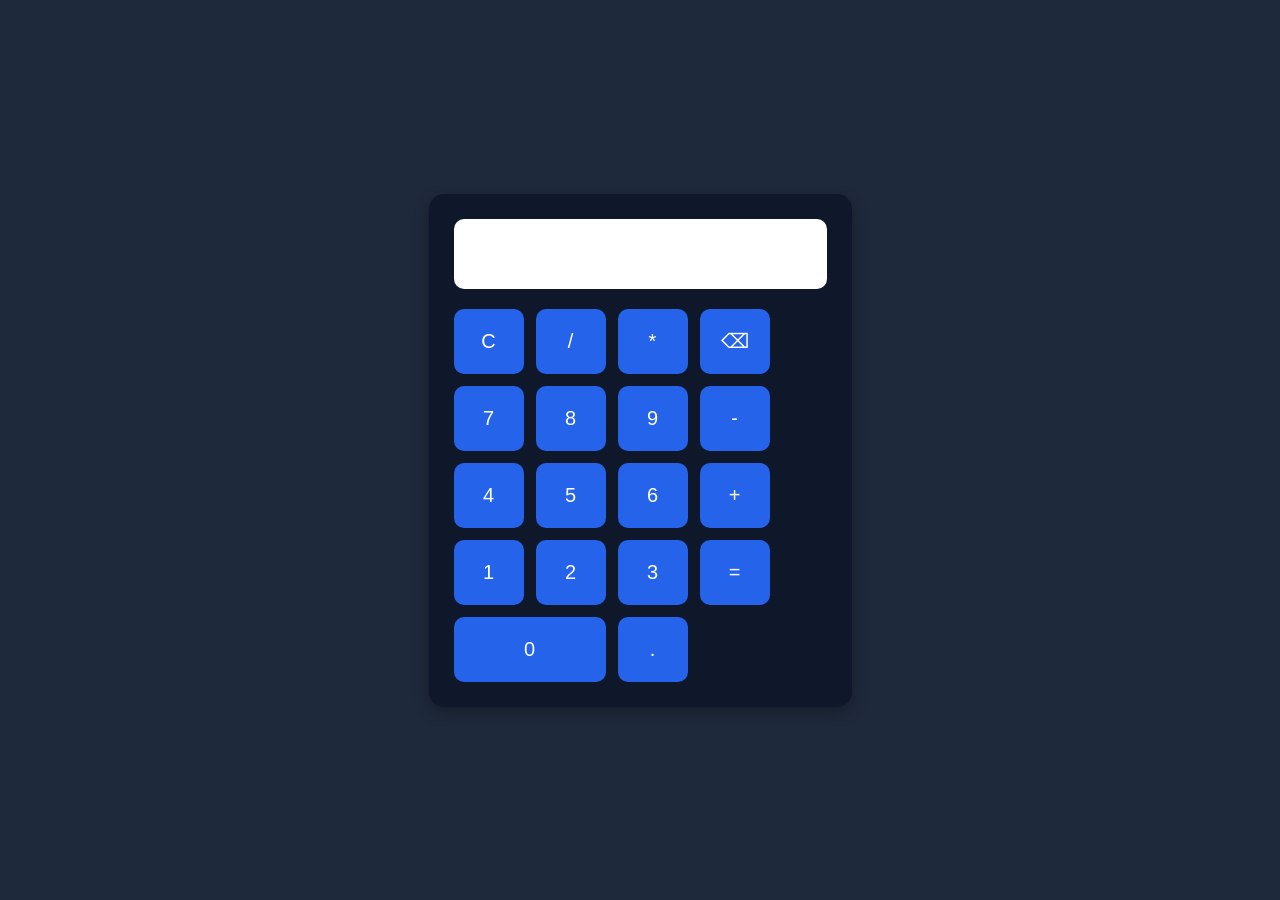
==== Calculator/index.html @ 5565592f "CODSOFT Level 1 Tasks" ====
<!DOCTYPE html>
<html>

<head>

    <title>Calculator</title>

    <link rel="stylesheet" href="style.css">

</head>

<body>

    <!-- calculator start -->

    <div class="calculator">

        <input type="text" id="screen" readonly>

        <div class="buttons">

            <button onclick="clearScreen()">C</button>
            <button onclick="append('/')">/</button>
            <button onclick="append('*')">*</button>
            <button onclick="removeOne()">⌫</button>

            <button onclick="append('7')">7</button>
            <button onclick="append('8')">8</button>
            <button onclick="append('9')">9</button>
            <button onclick="append('-')">-</button>

            <button onclick="append('4')">4</button>
            <button onclick="append('5')">5</button>
            <button onclick="append('6')">6</button>
            <button onclick="append('+')">+</button>

            <button onclick="append('1')">1</button>
            <button onclick="append('2')">2</button>
            <button onclick="append('3')">3</button>
            <button onclick="calculate()">=</button>

            <button onclick="append('0')" class="zero">0</button>
            <button onclick="append('.')">.</button>

        </div>

    </div>

    <script src="script.js"></script>

</body>

</html>
---- Calculator/style.css ----
*{
    margin:0;
    padding:0;
    box-sizing:border-box;
}

/* body center */

body{

    height:100vh;

    display:flex;

    justify-content:center;

    align-items:center;

    background:#1e293b;

    font-family:Arial;
}

/* calculator box */

.calculator{

    background:#0f172a;

    padding:25px;

    border-radius:15px;

    box-shadow:0px 5px 15px rgba(0,0,0,0.3);
}

/* screen */

#screen{

    width:100%;

    height:70px;

    border:none;

    outline:none;

    margin-bottom:20px;

    border-radius:10px;

    padding-left:15px;

    font-size:28px;
}

/* buttons grid */

.buttons{

    display:grid;

    grid-template-columns:repeat(4,70px);

    gap:12px;
}

/* button design */

button{

    height:65px;

    border:none;

    border-radius:10px;

    background:#2563eb;

    color:white;

    font-size:20px;

    cursor:pointer;
}

button:hover{

    background:#1d4ed8;
}

/* zero button */

.zero{

    grid-column:span 2;
}
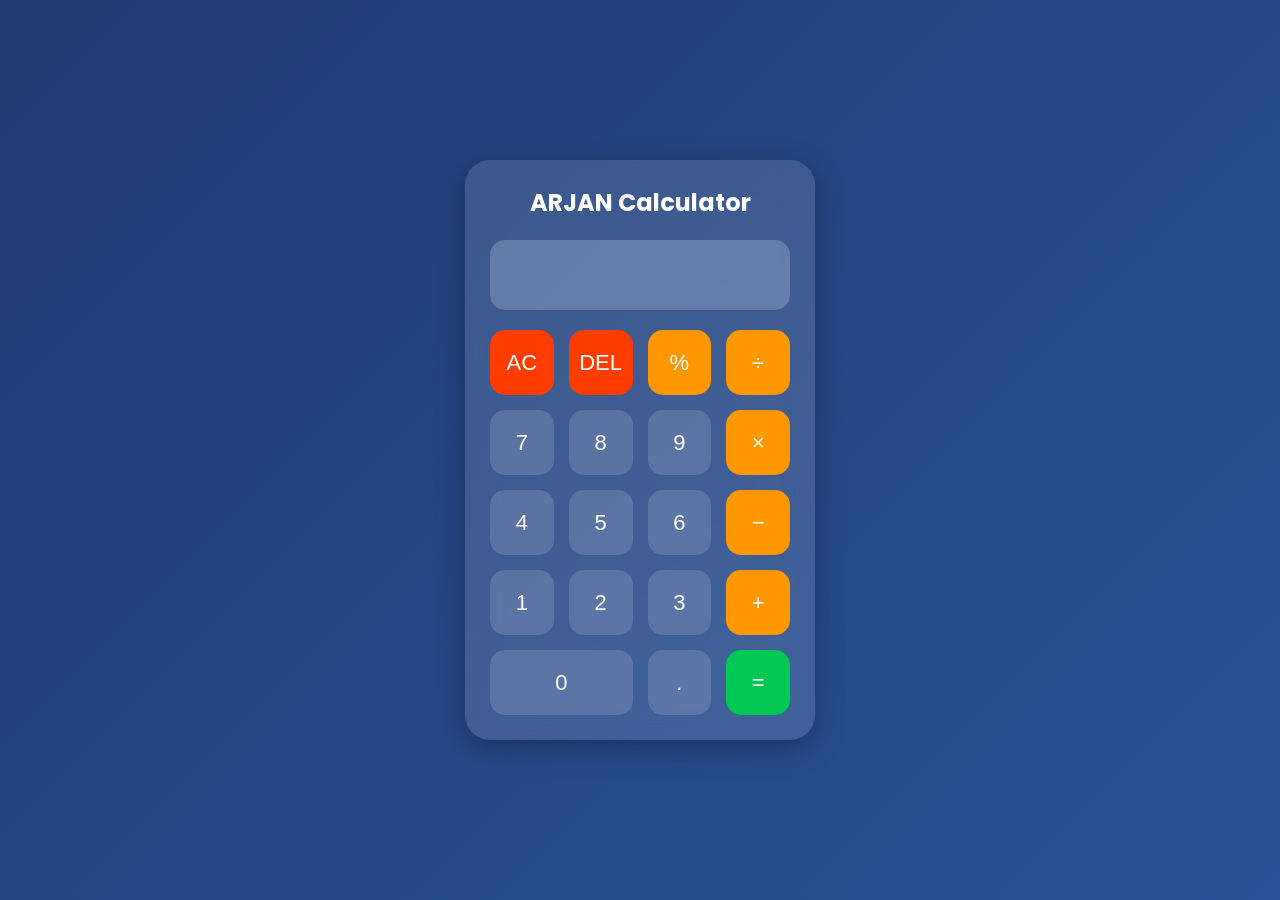
==== commit dc2c269f: "Updated All CODSOFT Projects" ====
--- a/Calculator/index.html
+++ b/Calculator/index.html
@@ -1,46 +1,51 @@
 <!DOCTYPE html>
-<html>
-
+<html lang="en">
 <head>
-
-    <title>Calculator</title>
+    <meta charset="UTF-8">
+    <meta name="viewport" content="width=device-width, initial-scale=1.0">
+    <title>Modern Calculator</title>
 
     <link rel="stylesheet" href="style.css">
 
+    <link href="https://fonts.googleapis.com/css2?family=Poppins:wght@300;400;500;600&display=swap" rel="stylesheet">
 </head>
-
 <body>
 
-    <!-- calculator start -->
+    <div class="container">
 
-    <div class="calculator">
+        <div class="calculator">
 
-        <input type="text" id="screen" readonly>
+            <h2>ARJAN Calculator</h2>
 
-        <div class="buttons">
+            <input type="text" id="display" readonly>
 
-            <button onclick="clearScreen()">C</button>
-            <button onclick="append('/')">/</button>
-            <button onclick="append('*')">*</button>
-            <button onclick="removeOne()">⌫</button>
+            <div class="buttons">
 
-            <button onclick="append('7')">7</button>
-            <button onclick="append('8')">8</button>
-            <button onclick="append('9')">9</button>
-            <button onclick="append('-')">-</button>
+                <button onclick="clearDisplay()" class="special">AC</button>
+                <button onclick="deleteLast()" class="special">DEL</button>
+                <button onclick="appendValue('%')" class="operator">%</button>
+                <button onclick="appendValue('/')" class="operator">÷</button>
 
-            <button onclick="append('4')">4</button>
-            <button onclick="append('5')">5</button>
-            <button onclick="append('6')">6</button>
-            <button onclick="append('+')">+</button>
+                <button onclick="appendValue('7')">7</button>
+                <button onclick="appendValue('8')">8</button>
+                <button onclick="appendValue('9')">9</button>
+                <button onclick="appendValue('*')" class="operator">×</button>
 
-            <button onclick="append('1')">1</button>
-            <button onclick="append('2')">2</button>
-            <button onclick="append('3')">3</button>
-            <button onclick="calculate()">=</button>
+                <button onclick="appendValue('4')">4</button>
+                <button onclick="appendValue('5')">5</button>
+                <button onclick="appendValue('6')">6</button>
+                <button onclick="appendValue('-')" class="operator">−</button>
 
-            <button onclick="append('0')" class="zero">0</button>
-            <button onclick="append('.')">.</button>
+                <button onclick="appendValue('1')">1</button>
+                <button onclick="appendValue('2')">2</button>
+                <button onclick="appendValue('3')">3</button>
+                <button onclick="appendValue('+')" class="operator">+</button>
+
+                <button onclick="appendValue('0')" class="zero">0</button>
+                <button onclick="appendValue('.')">.</button>
+                <button onclick="calculate()" class="equal">=</button>
+
+            </div>
 
         </div>
 
@@ -49,5 +54,4 @@
     <script src="script.js"></script>
 
 </body>
-
 </html>
--- a/Calculator/style.css
+++ b/Calculator/style.css
@@ -1,98 +1,115 @@
 *{
-    margin:0;
-    padding:0;
-    box-sizing:border-box;
+    margin: 0;
+    padding: 0;
+    box-sizing: border-box;
 }
 
-/* body center */
+body{
+    font-family: 'Poppins', sans-serif;
+    height: 100vh;
+    display: flex;
+    justify-content: center;
+    align-items: center;
 
-body{
-
-    height:100vh;
-
-    display:flex;
-
-    justify-content:center;
-
-    align-items:center;
-
-    background:#1e293b;
-
-    font-family:Arial;
+    background: linear-gradient(135deg,#1e3c72,#2a5298);
 }
 
-/* calculator box */
+.container{
+    width: 100%;
+    display: flex;
+    justify-content: center;
+    align-items: center;
+}
 
 .calculator{
+    width: 350px;
+    padding: 25px;
+    border-radius: 25px;
 
-    background:#0f172a;
+    background: rgba(255,255,255,0.12);
 
-    padding:25px;
+    backdrop-filter: blur(15px);
 
-    border-radius:15px;
-
-    box-shadow:0px 5px 15px rgba(0,0,0,0.3);
+    box-shadow: 0 8px 30px rgba(0,0,0,0.3);
 }
 
-/* screen */
-
-#screen{
-
-    width:100%;
-
-    height:70px;
-
-    border:none;
-
-    outline:none;
-
-    margin-bottom:20px;
-
-    border-radius:10px;
-
-    padding-left:15px;
-
-    font-size:28px;
+.calculator h2{
+    text-align: center;
+    color: white;
+    margin-bottom: 20px;
 }
 
-/* buttons grid */
+#display{
+    width: 100%;
+    height: 70px;
+
+    border: none;
+    outline: none;
+
+    border-radius: 15px;
+
+    margin-bottom: 20px;
+
+    text-align: right;
+    padding: 15px;
+
+    font-size: 28px;
+
+    background: rgba(255,255,255,0.2);
+    color: white;
+}
 
 .buttons{
-
-    display:grid;
-
-    grid-template-columns:repeat(4,70px);
-
-    gap:12px;
+    display: grid;
+    grid-template-columns: repeat(4,1fr);
+    gap: 15px;
 }
 
-/* button design */
+button{
+    height: 65px;
 
-button{
+    border: none;
+    border-radius: 15px;
 
-    height:65px;
+    font-size: 22px;
+    cursor: pointer;
 
-    border:none;
+    transition: 0.3s;
 
-    border-radius:10px;
-
-    background:#2563eb;
-
-    color:white;
-
-    font-size:20px;
-
-    cursor:pointer;
+    background: rgba(255,255,255,0.15);
+    color: white;
 }
 
 button:hover{
+    transform: scale(1.08);
 
-    background:#1d4ed8;
+    background: rgba(255,255,255,0.3);
 }
 
-/* zero button */
+.operator{
+    background: #ff9800;
+}
+
+.equal{
+    background: #00c853;
+}
+
+.special{
+    background: #ff3d00;
+}
 
 .zero{
+    grid-column: span 2;
+}
 
-    grid-column:span 2;
+@media(max-width:400px){
+
+    .calculator{
+        width: 95%;
+    }
+
+    button{
+        height: 55px;
+        font-size: 18px;
+    }
 }
